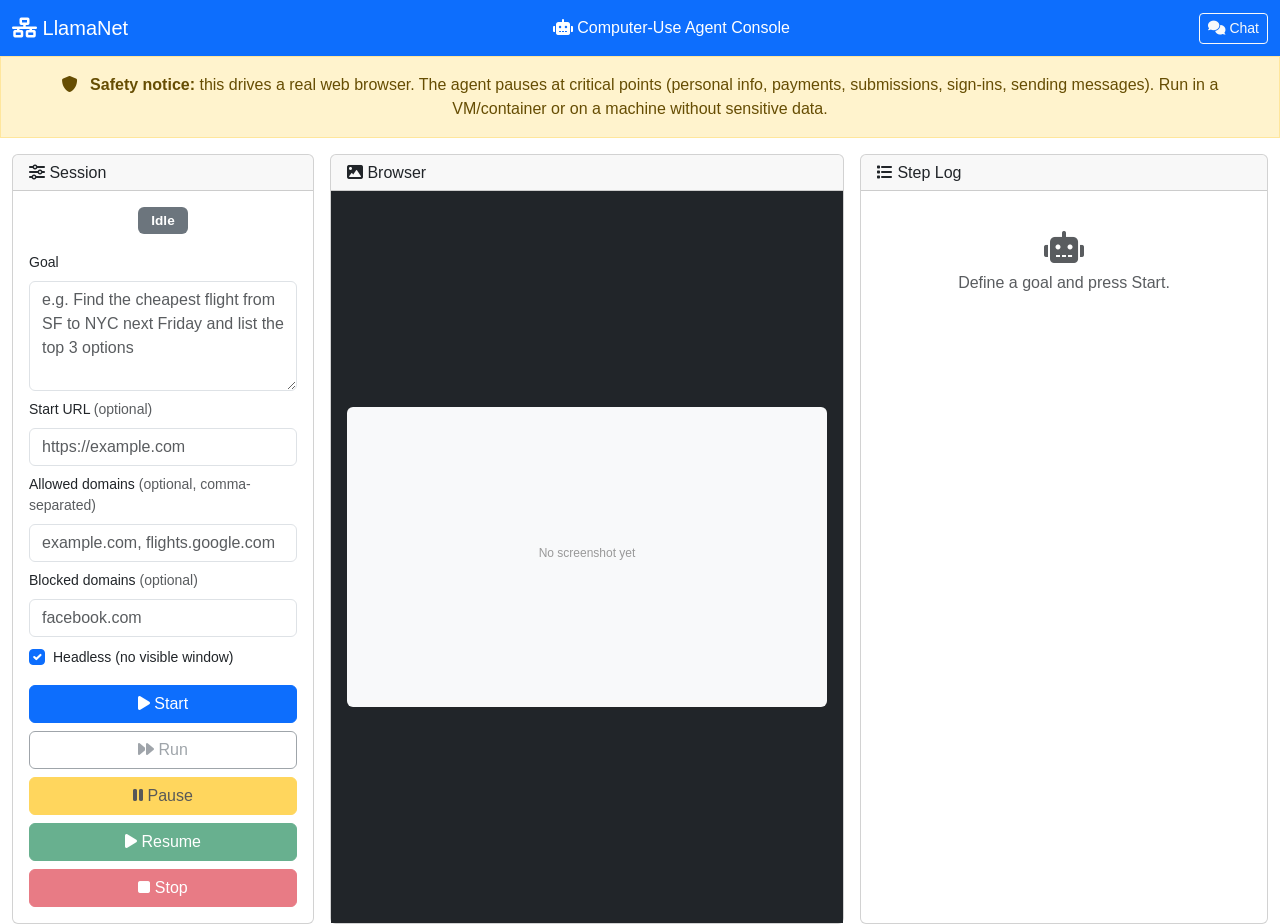
==== static/agent.html @ 3da9d267 "feat: implement computer-use agent subsystem with Playwright support" ====
<!DOCTYPE html>
<html lang="en">
<head>
    <meta charset="UTF-8">
    <meta name="viewport" content="width=device-width, initial-scale=1.0">
    <title>LlamaNet Computer-Use Agent</title>
    <link rel="icon" type="image/svg+xml" href="data:image/svg+xml,<svg xmlns='http://www.w3.org/2000/svg' viewBox='0 0 100 100'><text y='.9em' font-size='90'>🦙</text></svg>">
    <link href="https://cdn.jsdelivr.net/npm/bootstrap@5.1.3/dist/css/bootstrap.min.css" rel="stylesheet">
    <link href="https://cdnjs.cloudflare.com/ajax/libs/font-awesome/6.0.0/css/all.min.css" rel="stylesheet">
    <link rel="stylesheet" href="/static/gateway.css">
    <link rel="stylesheet" href="/static/agent.css">
</head>
<body>
    <nav class="navbar navbar-dark bg-primary">
        <div class="container-fluid">
            <a class="navbar-brand mb-0 h1" href="/">
                <i class="fas fa-network-wired"></i> LlamaNet
            </a>
            <span class="navbar-text text-white">
                <i class="fas fa-robot"></i> Computer-Use Agent Console
            </span>
            <div class="d-flex">
                <a class="btn btn-outline-light btn-sm" href="/"><i class="fas fa-comments"></i> Chat</a>
            </div>
        </div>
    </nav>

    <!-- Safety Warning -->
    <div class="alert alert-warning text-center mb-0 rounded-0">
        <i class="fas fa-shield-alt me-2"></i>
        <strong>Safety notice:</strong> this drives a real web browser. The agent pauses at critical points
        (personal info, payments, submissions, sign-ins, sending messages). Run in a VM/container or on a
        machine without sensitive data.
    </div>

    <div class="container-fluid mt-3">
        <div class="row g-3">
            <!-- Left: Controls -->
            <div class="col-md-3">
                <div class="card">
                    <div class="card-header">
                        <h6 class="mb-0"><i class="fas fa-sliders-h"></i> Session</h6>
                    </div>
                    <div class="card-body">
                        <div id="agent-status" class="mb-3 text-center">
                            <span class="badge bg-secondary">Idle</span>
                        </div>

                        <label class="form-label small">Goal</label>
                        <textarea id="agent-goal" class="form-control" rows="4"
                            placeholder="e.g. Find the cheapest flight from SF to NYC next Friday and list the top 3 options"></textarea>

                        <label class="form-label small mt-2">Start URL <span class="text-muted">(optional)</span></label>
                        <input id="agent-start-url" class="form-control" placeholder="https://example.com">

                        <label class="form-label small mt-2">Allowed domains <span class="text-muted">(optional, comma-separated)</span></label>
                        <input id="agent-allowlist" class="form-control" placeholder="example.com, flights.google.com">

                        <label class="form-label small mt-2">Blocked domains <span class="text-muted">(optional)</span></label>
                        <input id="agent-blocklist" class="form-control" placeholder="facebook.com">

                        <div class="form-check mt-2">
                            <input class="form-check-input" type="checkbox" id="agent-headless" checked>
                            <label class="form-check-label small" for="agent-headless">Headless (no visible window)</label>
                        </div>

                        <div class="d-grid gap-2 mt-3">
                            <button class="btn btn-primary" id="agent-start-btn" onclick="agentConsole.createSession()">
                                <i class="fas fa-play"></i> Start
                            </button>
                            <button class="btn btn-outline-secondary" id="agent-run-btn" onclick="agentConsole.runSession()" disabled>
                                <i class="fas fa-forward"></i> Run
                            </button>
                            <button class="btn btn-warning" id="agent-pause-btn" onclick="agentConsole.pauseSession()" disabled>
                                <i class="fas fa-pause"></i> Pause
                            </button>
                            <button class="btn btn-success" id="agent-resume-btn" onclick="agentConsole.resumeSession()" disabled>
                                <i class="fas fa-play"></i> Resume
                            </button>
                            <button class="btn btn-danger" id="agent-stop-btn" onclick="agentConsole.stopSession()" disabled>
                                <i class="fas fa-stop"></i> Stop
                            </button>
                        </div>

                        <!-- Critical-point answer box -->
                        <div id="agent-answer-box" class="mt-3 d-none">
                            <label class="form-label small text-warning">
                                <i class="fas fa-question-circle"></i> Agent is asking for input
                            </label>
                            <textarea id="agent-answer" class="form-control" rows="2" placeholder="Your answer / confirmation"></textarea>
                            <button class="btn btn-sm btn-success mt-2 w-100" onclick="agentConsole.sendAnswer()">
                                <i class="fas fa-reply"></i> Send answer &amp; resume
                            </button>
                        </div>
                    </div>
                </div>
            </div>

            <!-- Middle: Screenshot -->
            <div class="col-md-5">
                <div class="card h-100">
                    <div class="card-header d-flex justify-content-between align-items-center">
                        <h6 class="mb-0"><i class="fas fa-image"></i> Browser</h6>
                        <span class="small text-muted" id="agent-url"></span>
                    </div>
                    <div class="card-body d-flex align-items-center justify-content-center bg-dark">
                        <img id="agent-screenshot" class="img-fluid agent-screenshot" alt="Browser view"
                             src="data:image/svg+xml,%3Csvg xmlns='http://www.w3.org/2000/svg' width='800' height='500'%3E%3Crect width='100%25' height='100%25' fill='%23f8f9fa'/%3E%3Ctext x='50%25' y='50%25' font-family='sans-serif' font-size='20' fill='%23999' text-anchor='middle'%3ENo screenshot yet%3C/text%3E%3C/svg%3E">
                    </div>
                </div>
            </div>

            <!-- Right: Step log -->
            <div class="col-md-4">
                <div class="card h-100">
                    <div class="card-header">
                        <h6 class="mb-0"><i class="fas fa-list"></i> Step Log</h6>
                    </div>
                    <div class="card-body overflow-auto" id="agent-log" style="max-height: 70vh;">
                        <div class="text-center text-muted py-4">
                            <i class="fas fa-robot fa-2x mb-2"></i>
                            <p>Define a goal and press Start.</p>
                        </div>
                    </div>
                </div>
            </div>
        </div>
    </div>

    <script src="https://cdn.jsdelivr.net/npm/bootstrap@5.1.3/dist/js/bootstrap.bundle.min.js"></script>
    <script src="/static/agent.js"></script>
</body>
</html>
---- static/gateway.css ----
:root{--primary:#0d6efd;--accent:#198754;--bg:#fff;--text:#212529;--muted:#6c757d}
body{font-family:'Segoe UI',Tahoma,Geneva,Verdana,sans-serif;color:var(--text)}
.hero-section{background:linear-gradient(135deg,#0d6efd 0%,#6610f2 100%);color:#fff;padding:5rem 0;position:relative;overflow:hidden}
.hero-section .lead{font-size:1.5rem;opacity:.9}
.hero-description{opacity:.85;max-width:600px;margin-left:auto;margin-right:auto}
.hero-badges .badge{font-size:.8rem;padding:.4rem .75rem;border-radius:1rem}

/* ═══════════════════════════════════════════════════════ */
/* NETWORK ANIMATION — hero canvas overlay                 */
/* ═══════════════════════════════════════════════════════ */

#network-canvas {
    position: absolute;
    top: 0;
    left: 0;
    width: 100%;
    height: 100%;
    pointer-events: none;
    opacity: 0.35;
    z-index: 0;
}

.hero-section > .container {
    position: relative;
    z-index: 1;
}

.stats-bar{background-color:#f8f9fa;border-bottom:1px solid #dee2e6}
.stat-item{display:flex;flex-direction:column;align-items:center}
.stat-value{font-size:2rem;font-weight:700;color:var(--primary)}
.stat-label{font-size:.85rem;color:var(--muted)}
.model-card{background:#fff;border:1px solid #dee2e6;border-radius:.5rem;padding:1.25rem;margin-bottom:1rem;transition:all .2s ease}
.model-card:hover{border-color:var(--primary);box-shadow:0 4px 12px rgba(0,0,0,.1);transform:translateY(-1px)}
.model-card .model-name{font-weight:600;font-size:1.1rem;color:var(--text)}
.model-card .model-stats{display:flex;gap:1rem;flex-wrap:wrap;margin:.5rem 0}
.model-card .model-stat{font-size:.8rem;color:var(--muted);display:flex;align-items:center;gap:.25rem}
.model-card .model-stat .value{font-weight:600;color:var(--text)}
.node-row{display:flex;align-items:center;padding:.5rem 0;border-top:1px solid #f0f0f0;font-size:.85rem}
.node-row .node-hash{font-family:'Courier New',monospace;font-size:.8rem;color:var(--primary)}
.node-row .node-model-metric{font-size:.75rem;padding:.15rem .4rem;border-radius:.75rem;background-color:#f8f9fa;border:1px solid #dee2e6;color:#495057}
.node-model-metric.tps{border-color:rgba(25,135,84,.3);color:#198754}
.node-model-metric.load-low{border-color:rgba(25,135,84,.3);color:#198754}
.node-model-metric.load-med{border-color:rgba(255,193,7,.4);color:#997404}
.node-model-metric.load-high{border-color:rgba(220,53,69,.3);color:#dc3545}
.status-dot{width:8px;height:8px;border-radius:50%;display:inline-block;margin-right:.5rem}
.status-dot.online{background-color:#198754;box-shadow:0 0 4px rgba(25,135,84,.4)}
.status-dot.busy{background-color:#ffc107}
.step-card{background:#fff;padding:2rem 1.5rem;border-radius:.5rem;box-shadow:0 2px 8px rgba(0,0,0,.08)}
.step-number{width:48px;height:48px;border-radius:50%;background-color:var(--primary);color:#fff;font-size:1.5rem;font-weight:700;display:inline-flex;align-items:center;justify-content:center;margin-bottom:1rem}
.code-block{border-radius:.5rem;overflow:hidden}
.code-header{background-color:#2d2d2d;color:#ccc;padding:.5rem 1rem;display:flex;justify-content:space-between;align-items:center;font-size:.85rem}
.code-block pre{background-color:#1e1e1e;color:#d4d4d4;padding:1rem;margin:0;overflow-x:auto;font-size:.85rem}
.code-block pre code{font-family:'Courier New',Consolas,Monaco,monospace}
.copy-btn{font-size:.75rem}
.feature-card{background:#fff;padding:2rem 1.5rem;border-radius:.5rem;box-shadow:0 2px 8px rgba(0,0,0,.06);transition:all .2s ease;height:100%}
.feature-card:hover{transform:translateY(-2px);box-shadow:0 4px 16px rgba(0,0,0,.1)}
.copy-api-btn{font-size:.75rem;padding:.2rem .5rem}
@media(max-width:768px){.hero-section{padding:3rem 0}.hero-section .display-4{font-size:2rem}.stat-value{font-size:1.5rem}.model-card .model-stats{gap:.5rem}}

/* ═══════════════════════════════════════════════════════ */
/* FAQ SECTION                                             */
/* ═══════════════════════════════════════════════════════ */

#faq details {
    border: 1px solid #dee2e6;
    border-radius: 0.5rem;
    margin-bottom: 0.75rem;
    background: #fff;
    transition: box-shadow 0.2s ease;
}

#faq details:hover {
    box-shadow: 0 2px 8px rgba(0, 0, 0, 0.06);
}

#faq summary {
    padding: 1rem 1.25rem;
    cursor: pointer;
    font-weight: 600;
    font-size: 1.05rem;
    color: var(--text);
    list-style: none;
    display: flex;
    align-items: center;
    justify-content: space-between;
}

#faq summary::-webkit-details-marker {
    display: none;
}

#faq summary::after {
    content: '\f107';
    font-family: 'Font Awesome 6 Free';
    font-weight: 900;
    color: var(--muted);
    transition: transform 0.2s ease;
}

#faq details[open] summary::after {
    transform: rotate(180deg);
}

#faq details[open] summary {
    border-bottom: 1px solid #dee2e6;
    color: var(--primary);
}

#faq .faq-answer {
    padding: 1rem 1.25rem;
    line-height: 1.7;
    color: #495057;
}

#faq .faq-answer p:last-child {
    margin-bottom: 0;
}

#faq .faq-answer pre {
    background-color: #1e1e1e;
    color: #d4d4d4;
    padding: 0.75rem 1rem;
    border-radius: 0.375rem;
    font-size: 0.82rem;
    overflow-x: auto;
}

#faq .faq-answer code {
    font-family: 'Courier New', Consolas, Monaco, monospace;
}

#faq .faq-answer pre code {
    background-color: transparent;
    padding: 0;
    color: inherit;
}

/* ═══════════════════════════════════════════════════════ */
/* DOWNLOAD SECTION                                       */
/* ═══════════════════════════════════════════════════════ */

.download-section {
    background-color: #f8f9fa;
    border-bottom: 1px solid #dee2e6;
}

.download-card {
    background: #fff;
    border: 1px solid #dee2e6;
    border-radius: 0.75rem;
    overflow: hidden;
    transition: all 0.2s ease;
}

.download-card:hover {
    border-color: var(--primary);
    box-shadow: 0 4px 12px rgba(0, 0, 0, 0.08);
    transform: translateY(-1px);
}

.download-card-header {
    display: flex;
    align-items: center;
    gap: 0.5rem;
    padding: 0.75rem 1rem;
    background-color: rgba(0, 0, 0, 0.03);
    border-bottom: 1px solid #dee2e6;
    font-weight: 600;
    font-size: 0.9rem;
    color: var(--text);
}

.download-card-body {
    display: flex;
    align-items: center;
    gap: 0.5rem;
    padding: 0.75rem 1rem;
}

.download-command {
    flex-grow: 1;
    min-width: 0;
}

.download-command code {
    display: block;
    font-size: 0.78rem;
    font-family: 'Courier New', Consolas, Monaco, monospace;
    background-color: #1e1e1e;
    color: #d4d4d4;
    padding: 0.5rem 0.75rem;
    border-radius: 0.375rem;
    white-space: nowrap;
    overflow-x: auto;
    user-select: all;
}

.btn-copy-download {
    flex-shrink: 0;
    font-size: 0.75rem;
    padding: 0.4rem 0.6rem;
    border-radius: 0.375rem;
    border: 1px solid #dee2e6;
    background-color: #fff;
    color: var(--muted);
    transition: all 0.15s ease;
}

.btn-copy-download:hover {
    background-color: var(--primary);
    border-color: var(--primary);
    color: #fff;
}

.download-footnote {
    font-size: 0.8rem;
}

.download-footnote code {
    font-size: 0.78rem;
    background-color: #f1f3f4;
    padding: 0.125rem 0.375rem;
    border-radius: 0.25rem;
}

@media (max-width: 768px) {
    .download-card-body {
        flex-direction: column;
        align-items: stretch;
    }
    .btn-copy-download {
        align-self: flex-end;
    }
}

/* ═══════════════════════════════════════════════════════ */
/* TOKEN BUDGET STYLES                                    */
/* ═══════════════════════════════════════════════════════ */

.token-budget-bar {
    height: 4px;
    border-radius: 2px;
    background-color: #e9ecef;
    overflow: hidden;
    margin-top: 0.375rem;
}

.token-budget-fill {
    height: 100%;
    border-radius: 2px;
    transition: width 0.3s ease;
}

.token-budget-fill.safe {
    background-color: var(--success-color);
}

.token-budget-fill.warning {
    background-color: var(--warning-color);
}

.token-budget-fill.exceeded {
    background-color: var(--danger-color);
}

.token-usage-text {
    font-size: 0.75rem;
    color: var(--secondary-color);
    margin-top: 0.25rem;
}

.token-usage-text.exceeded {
    color: var(--danger-color);
    font-weight: 600;
}

.token-usage-text.warning {
    color: #997404;
}

.budget-warning-badge {
    font-size: 0.7rem;
    padding: 0.125rem 0.375rem;
    border-radius: 0.75rem;
    animation: livePulse 2s infinite;
}
---- static/agent.css ----
/* Fara1.5-9B computer-use agent console styles */

.agent-screenshot {
    max-height: 65vh;
    object-fit: contain;
    border-radius: 0.375rem;
    background-color: #1a1a1a;
}

#agent-log .step-entry {
    border-left: 3px solid var(--primary-color, #0d6efd);
    padding: 0.5rem 0.75rem;
    margin-bottom: 0.75rem;
    background-color: #fff;
    border-radius: 0 0.375rem 0.375rem 0;
    font-size: 0.85rem;
}

#agent-log .step-entry .step-header {
    font-weight: 600;
    font-size: 0.75rem;
    text-transform: uppercase;
    letter-spacing: 0.03em;
    color: #6c757d;
    margin-bottom: 0.25rem;
}

#agent-log .step-entry.thinking {
    border-left-color: var(--primary-color, #0d6efd);
    background-color: rgba(13, 110, 253, 0.04);
}

#agent-log .step-entry.action {
    border-left-color: #198754;
    background-color: rgba(25, 135, 84, 0.04);
}

#agent-log .step-entry.paused {
    border-left-color: #ffc107;
    background-color: rgba(255, 193, 7, 0.06);
}

#agent-log .step-entry.error {
    border-left-color: #dc3545;
    background-color: rgba(220, 53, 69, 0.05);
}

#agent-log .reasoning-content {
    background-color: rgba(13, 110, 253, 0.04);
    border-radius: 0.375rem;
    padding: 0.5rem 0.75rem;
    margin-top: 0.5rem;
    white-space: pre-wrap;
    word-wrap: break-word;
    font-size: 0.82rem;
    color: #495057;
    max-height: 200px;
    overflow-y: auto;
}

#agent-log .action-code {
    font-family: 'Courier New', Consolas, Monaco, monospace;
    font-size: 0.8rem;
    background-color: #f8f9fa;
    border: 1px solid #e9ecef;
    border-radius: 0.25rem;
    padding: 0.25rem 0.5rem;
    display: inline-block;
    margin-top: 0.25rem;
}

#agent-status .badge {
    font-size: 0.85rem;
    padding: 0.4rem 0.8rem;
}

#agent-answer-box {
    border: 1px dashed #ffc107;
    border-radius: 0.5rem;
    padding: 0.75rem;
    background-color: rgba(255, 193, 7, 0.06);
}
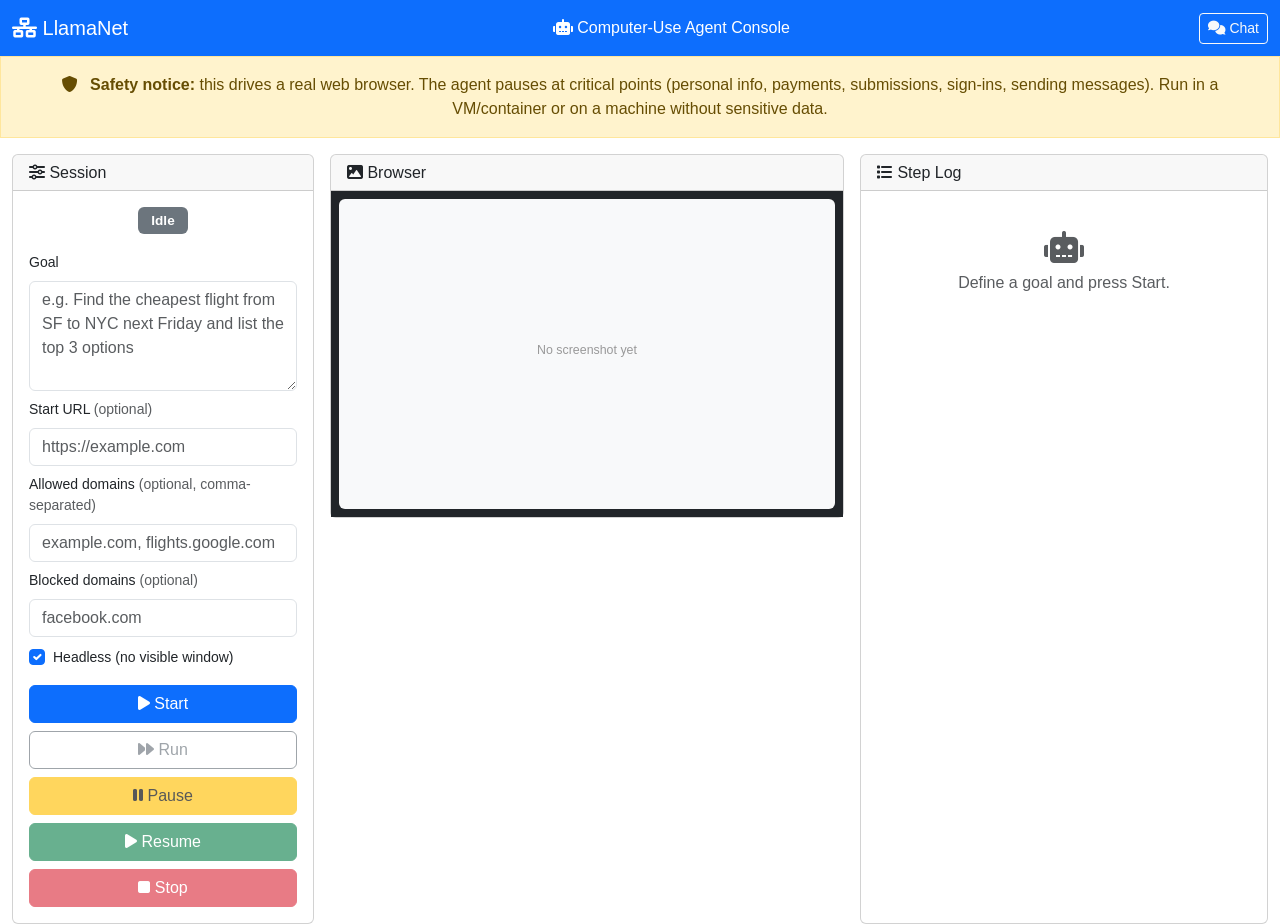
==== commit 5cab6025: "style: fix screenshot layout and log text formatting in agent console" ====
--- a/static/agent.html
+++ b/static/agent.html
@@ -98,13 +98,13 @@
 
             <!-- Middle: Screenshot -->
             <div class="col-md-5">
-                <div class="card h-100">
+                <div class="card">
                     <div class="card-header d-flex justify-content-between align-items-center">
                         <h6 class="mb-0"><i class="fas fa-image"></i> Browser</h6>
                         <span class="small text-muted" id="agent-url"></span>
                     </div>
-                    <div class="card-body d-flex align-items-center justify-content-center bg-dark">
-                        <img id="agent-screenshot" class="img-fluid agent-screenshot" alt="Browser view"
+                    <div class="card-body bg-dark p-2">
+                        <img id="agent-screenshot" class="agent-screenshot" alt="Browser view"
                              src="data:image/svg+xml,%3Csvg xmlns='http://www.w3.org/2000/svg' width='800' height='500'%3E%3Crect width='100%25' height='100%25' fill='%23f8f9fa'/%3E%3Ctext x='50%25' y='50%25' font-family='sans-serif' font-size='20' fill='%23999' text-anchor='middle'%3ENo screenshot yet%3C/text%3E%3C/svg%3E">
                     </div>
                 </div>
--- a/static/agent.css
+++ b/static/agent.css
@@ -1,10 +1,21 @@
 /* Fara1.5-9B computer-use agent console styles */
 
+/* Fill the card width and keep the 1280x800 (8:5) viewport ratio so the
+   screenshot sits flush at the top with no dark letterbox gaps. */
 .agent-screenshot {
-    max-height: 65vh;
+    display: block;
+    width: 100%;
+    height: auto;
+    aspect-ratio: 8 / 5;
     object-fit: contain;
     border-radius: 0.375rem;
     background-color: #1a1a1a;
+}
+
+/* Preserve line breaks in log text (e.g. "Model output:" on parse errors) */
+#agent-log .step-text {
+    white-space: pre-wrap;
+    word-break: break-word;
 }
 
 #agent-log .step-entry {
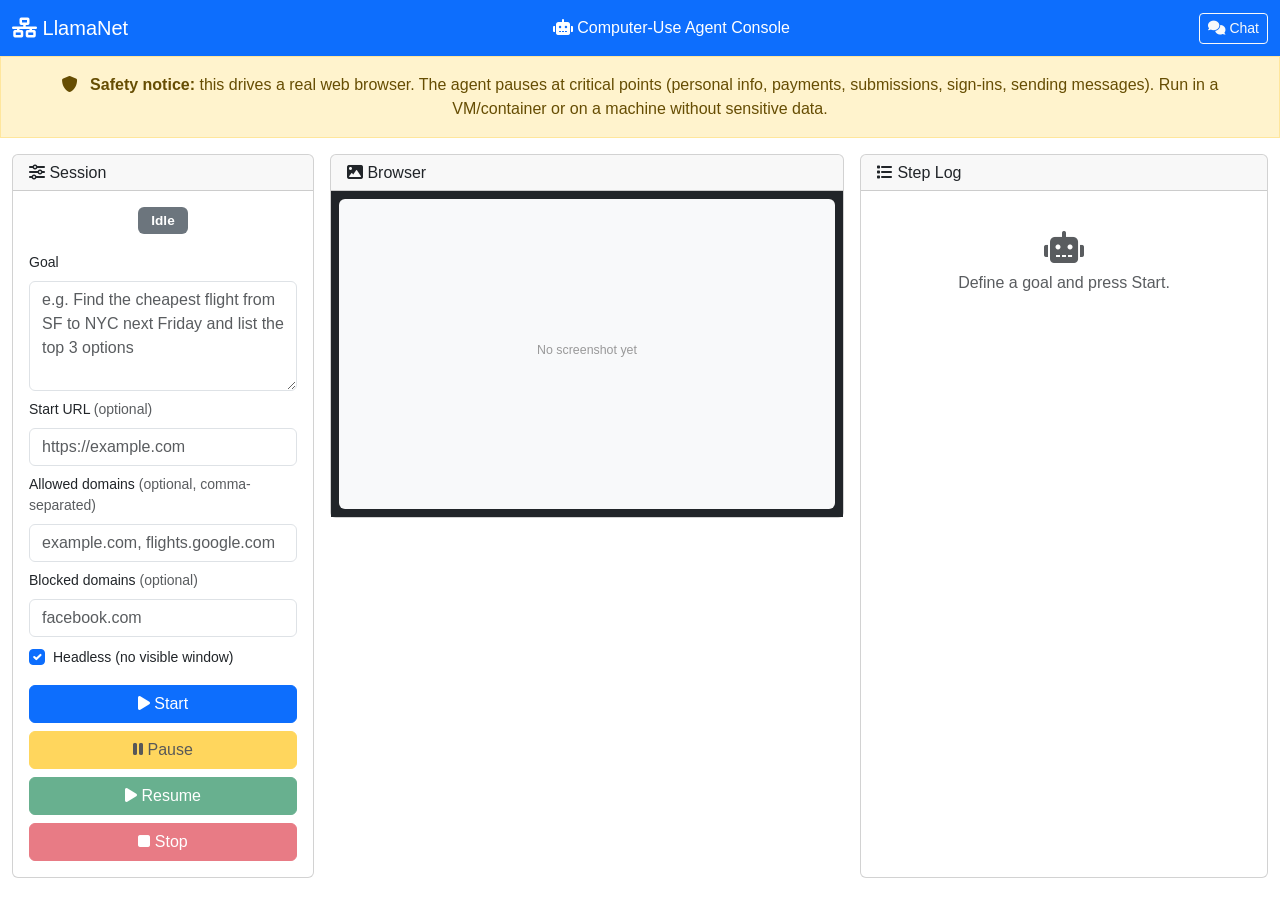
==== commit 1e52395b: "refactor: merge start and run actions into a single session start flow" ====
--- a/static/agent.html
+++ b/static/agent.html
@@ -65,11 +65,8 @@
                         </div>
 
                         <div class="d-grid gap-2 mt-3">
-                            <button class="btn btn-primary" id="agent-start-btn" onclick="agentConsole.createSession()">
+                            <button class="btn btn-primary" id="agent-start-btn" onclick="agentConsole.startSession()">
                                 <i class="fas fa-play"></i> Start
-                            </button>
-                            <button class="btn btn-outline-secondary" id="agent-run-btn" onclick="agentConsole.runSession()" disabled>
-                                <i class="fas fa-forward"></i> Run
                             </button>
                             <button class="btn btn-warning" id="agent-pause-btn" onclick="agentConsole.pauseSession()" disabled>
                                 <i class="fas fa-pause"></i> Pause
